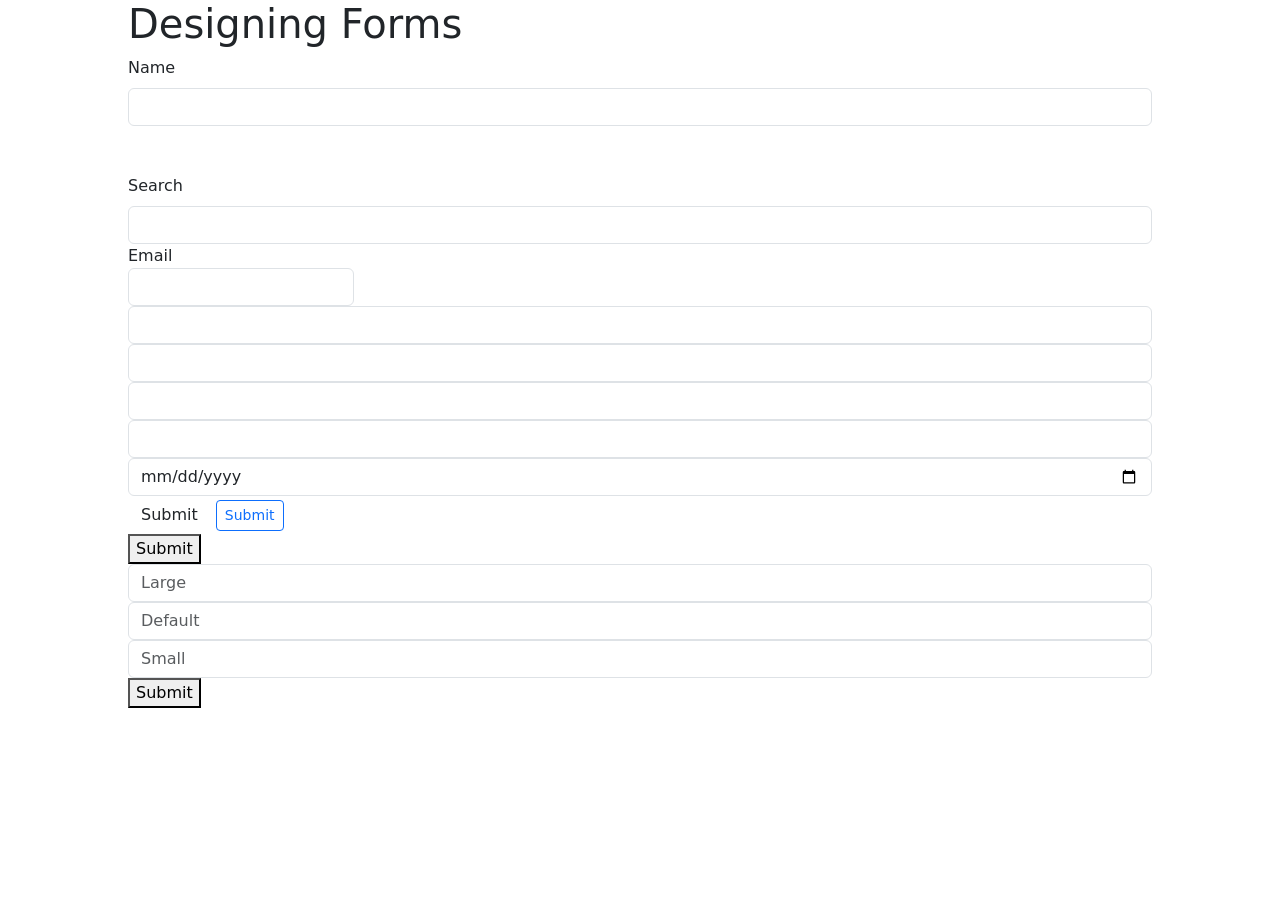
==== lesson-11/index.html @ 62195d55 "Completed basic Bootstrap installation and simple form controls" ====
<!DOCTYPE html>
<html lang="en">
	<head>
		<meta charset="utf-8" />
		<title>Module 11 - Forms | COMP1054 Web User Interface Design</title>
		<meta name="viewport" content="width=device-width, initial-scale=1" />
		<!-- STEP 1: Attach the Bootstrap CSS and JS via a Content Distribution Network (CDN) (https:getbootstrap.com/) -->
		<link href="https://cdn.jsdelivr.net/npm/bootstrap@5.3.8/dist/css/bootstrap.min.css" rel="stylesheet" integrity="sha384-sRIl4kxILFvY47J16cr9ZwB07vP4J8+LH7qKQnuqkuIAvNWLzeN8tE5YBujZqJLB" crossorigin="anonymous">
		<style>
			body {
				width: 80%;
				margin: 0 auto;
			}
		</style>
	</head>
	<body>
		<h1>Designing Forms</h1>
		<!-- STEP 2: To leverage the Bootstrap form control styles, add the form-control class to the following input elements: text, search, email, url, tel, password, number, date (Bootstrap applies display: block and width: 100%) - adjust width of FORM element to see -->
		<form action="" id="" method="post">
			<div class="mb-5">
				<label for="name1" class="form-label">Name</label>
				<input type="text" id="name1" class="form-control" name="name1" />
			</div>

			<label for="search1" class="form-label">Search</label>
			<input type="search" id="search1" class="form-control" name="search1" />

			<label>Email
				<input type="email" id="email1" class="form-control" />
			</label>

			<input type="url" class="form-control" />
			<input type="tel" class="form-control" />
			<input type="password" class="form-control" />
			<input type="number" class="form-control" />
			<input type="date" class="form-control" />

			<input type="submit" class="btn" value="Submit" />
			<button class="btn btn-outline-primary btn-sm" type="submit">Submit</button>
		</form>
		<!-- STEP 3: Add suitable labels for each of the above form inputs -->

		<!-- STEP 4: Surround each label and input with a sectioning element (DIV is fine in this case), observing how Bootstrap visually groups the pair with a margin-bottom -->

		<!-- STEP 5: Contruct an inline form consisting of a username, password, "Remember me" checkbox, and submit button - Add a class form-inline to the FORM element  -->
		<form>

			<button type="submit" class="">Submit</button>
		</form>
		<!-- STEP 6: Style the buttons consistently across platforms with the class "btn", and if it is the primary submit button, then add another class, "btn-primary" -->

		<!-- STEP 7: Make checkboxes and radio buttons look and behave consistently across platforms with "custom-control" classes -->
		<form>

		<!-- STEP 8: Add the class="custom-control-inline" to the custom-control DIV elements above to arrange the radio buttons horizontally - the default is vertically stacked -->

		<!-- STEP 9: Custom styles for SELECT elements entails adding a "custom-select" class to the start tag -->

		<!-- STEP 10: Size controls by adding a class, either "form-control-lg" or "form-control-sm" -->
			<input class="form-control " type="text" placeholder="Large">
			<input class="form-control " type="text" placeholder="Default">
			<input class="form-control " type="text" placeholder="Small">
		<!-- STEP 11: Add a bit of space between the above form inputs with class mb-2 (or whatever number you wish) -->
			<button type="submit" class="">Submit</button>
		<!-- STEP 12a: Try changing the above button - the btn-* classes are - primary, secondary, success, danger, warning, info, light, dark, link -->
		<!-- STEP 12b: Perhaps the button is a bit overwhelming? Modify the above with btn-outline-* -->
		</form>
		<script src="https://cdn.jsdelivr.net/npm/@popperjs/core@2.11.8/dist/umd/popper.min.js" integrity="sha384-I7E8VVD/ismYTF4hNIPjVp/Zjvgyol6VFvRkX/vR+Vc4jQkC+hVqc2pM8ODewa9r" crossorigin="anonymous"></script>
		<script src="https://cdn.jsdelivr.net/npm/bootstrap@5.3.8/dist/js/bootstrap.min.js" integrity="sha384-G/EV+4j2dNv+tEPo3++6LCgdCROaejBqfUeNjuKAiuXbjrxilcCdDz6ZAVfHWe1Y" crossorigin="anonymous"></script>
	</body>
</html>
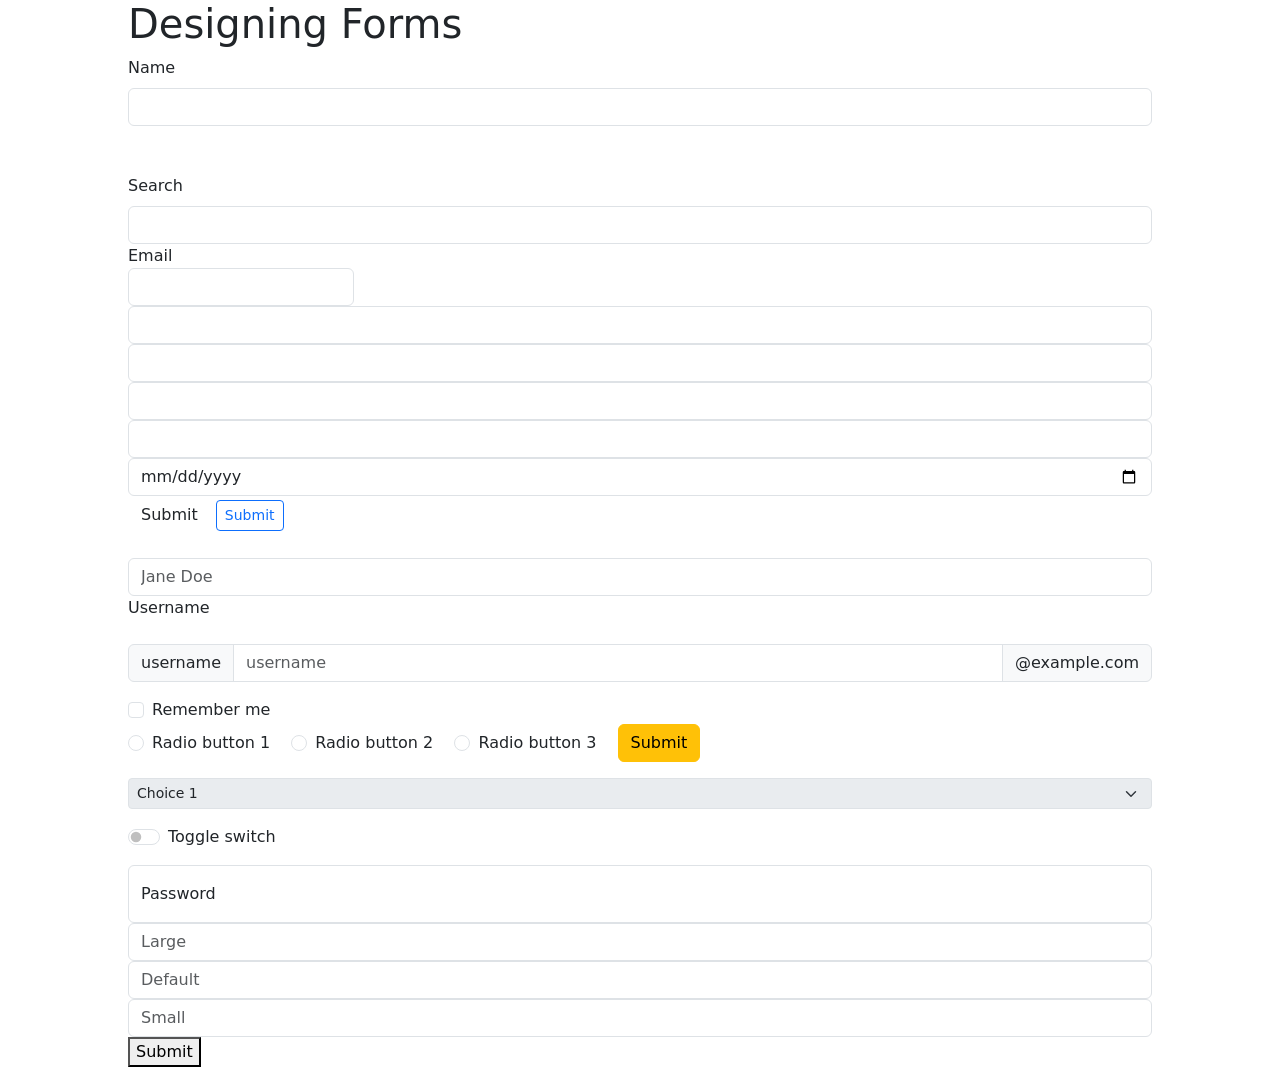
==== commit baf24aa0: "Added media query for pages above 425px" ====
--- a/lesson-11/index.html
+++ b/lesson-11/index.html
@@ -22,8 +22,10 @@
 				<input type="text" id="name1" class="form-control" name="name1" />
 			</div>
 
-			<label for="search1" class="form-label">Search</label>
-			<input type="search" id="search1" class="form-control" name="search1" />
+			<div class="mt-5">
+				<label for="search1" class="form-label">Search</label>
+				<input type="search" id="search1" class="form-control" name="search1" />
+			</div>
 
 			<label>Email
 				<input type="email" id="email1" class="form-control" />
@@ -43,9 +45,36 @@
 		<!-- STEP 4: Surround each label and input with a sectioning element (DIV is fine in this case), observing how Bootstrap visually groups the pair with a margin-bottom -->
 
 		<!-- STEP 5: Contruct an inline form consisting of a username, password, "Remember me" checkbox, and submit button - Add a class form-inline to the FORM element  -->
-		<form>
+		<form class="">
+			<label for="name" class="invisible">Name</label>
+			<input type="text" class="form-control" id="name" placeholder="Jane Doe" />
 
-			<button type="submit" class="">Submit</button>
+			<label for="username" class="form-label">Username</label>
+			<div class="input-group mb-3 mt-3">
+				<span class="input-group-text">username</span>
+				<input type="text" class="form-control" id="username" placeholder="username" />
+				<span class="input-group-text">@example.com</span>
+			</div>
+
+			<div class="form-check">
+				<input type="checkbox" class="form-check-input" id="rememberme" value="rememberme" />
+				<label for="rememberme" class="form-check-label">Remember me</label>	
+			</div>
+
+			<div class="form-check form-check-inline">
+				<input type="radio" class="form-check-input" name="radiogroup" id="myradio1" />
+				<label for="myradio1" class="form-check-label">Radio button 1</label>
+			</div>
+			<div class="form-check form-check-inline">
+				<input type="radio" class="form-check-input" name="radiogroup" id="myradio2" />
+				<label for="myradio2" class="form-check-label">Radio button 2</label>
+			</div>	
+			<div class="form-check form-check-inline">
+				<input type="radio" class="form-check-input" name="radiogroup" id="myradio3" />
+				<label for="myradio3" class="form-check-label">Radio button 3</label>
+			</div>
+
+			<button type="submit" class="btn btn-warning">Submit</button>
 		</form>
 		<!-- STEP 6: Style the buttons consistently across platforms with the class "btn", and if it is the primary submit button, then add another class, "btn-primary" -->
 
@@ -55,7 +84,21 @@
 		<!-- STEP 8: Add the class="custom-control-inline" to the custom-control DIV elements above to arrange the radio buttons horizontally - the default is vertically stacked -->
 
 		<!-- STEP 9: Custom styles for SELECT elements entails adding a "custom-select" class to the start tag -->
+		<select class="form-select form-select-sm mt-3 mb-3" id="" name="" disabled>
+			<option value="1">Choice 1</option>
+			<option value="2">Choice 2</option>
+			<option value="3">Choice 3</option>
+		</select>
 
+		<div class="form-check form-switch mb-3">
+			<input type="checkbox" class="form-check-input" id="toggle" />
+			<label for="toggle" class="form-check-label">Toggle switch</label>
+		</div>
+
+		<div class="form-floating">
+			<input type="password" id="pw" class="form-control" placeholder="Password" />
+			<label for="pw">Password</label>
+		</div>
 		<!-- STEP 10: Size controls by adding a class, either "form-control-lg" or "form-control-sm" -->
 			<input class="form-control " type="text" placeholder="Large">
 			<input class="form-control " type="text" placeholder="Default">
